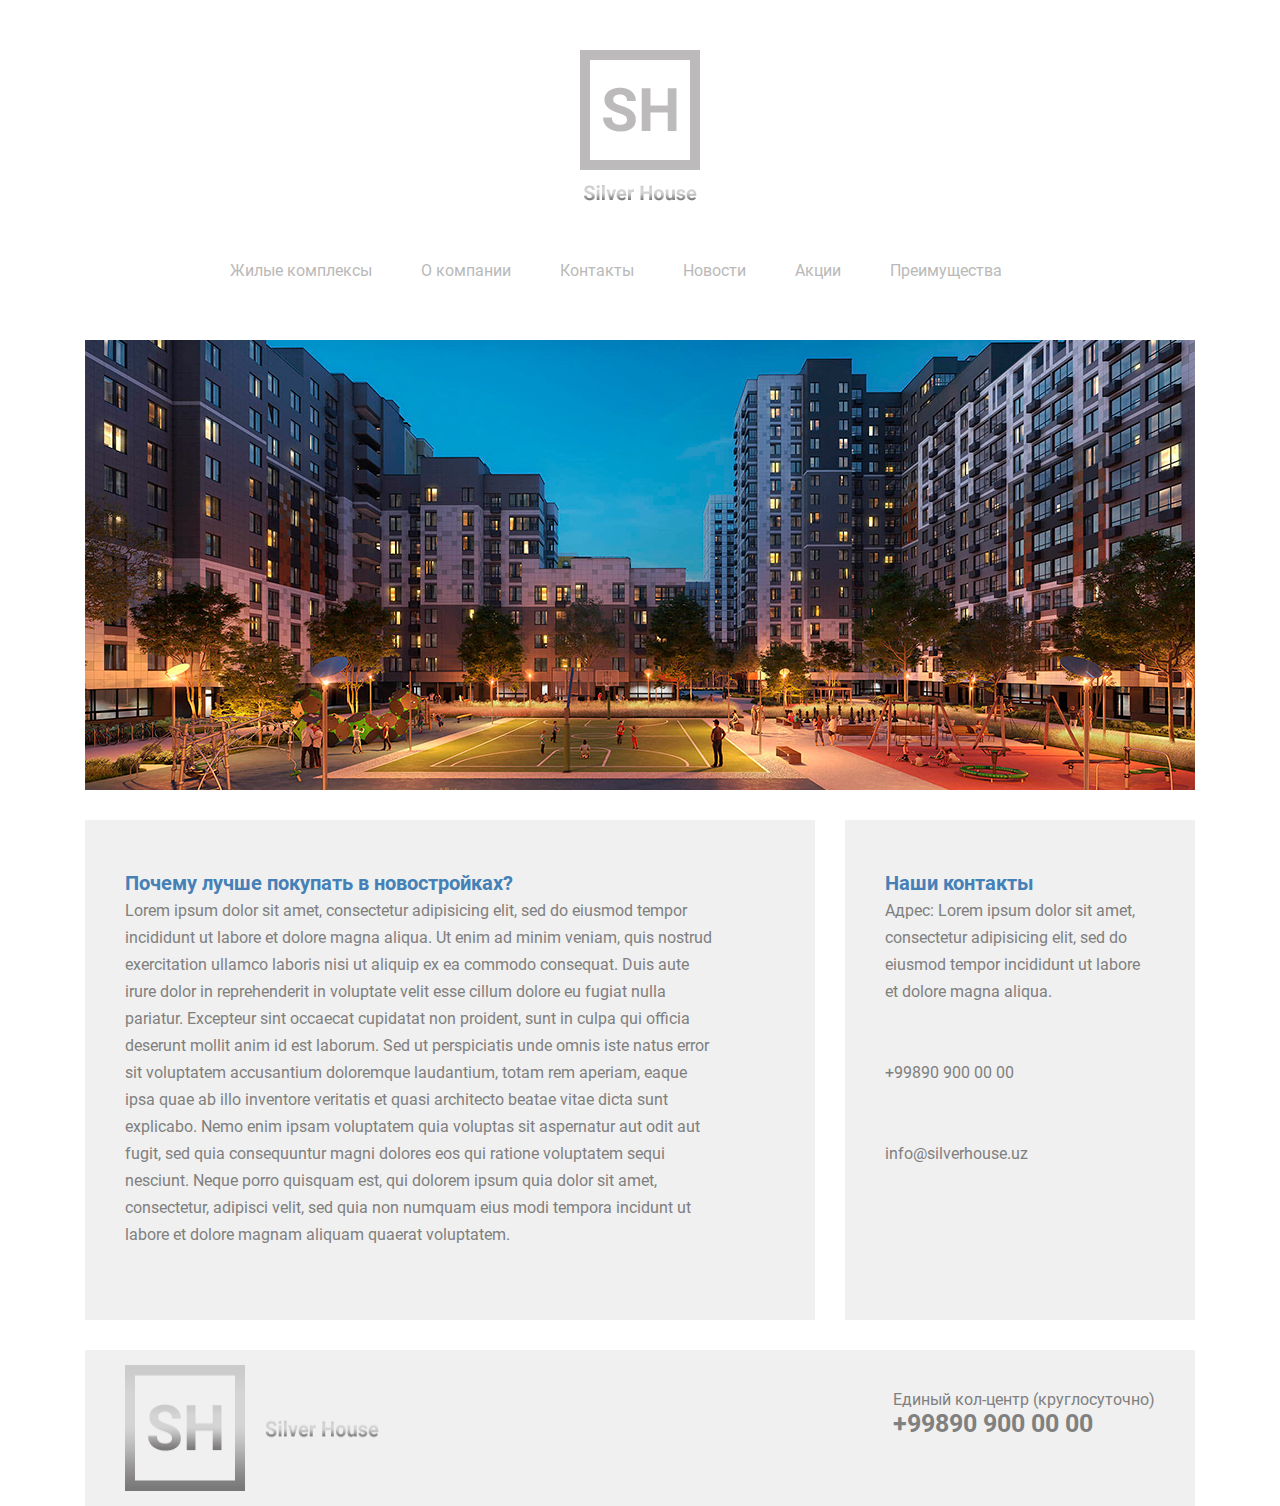
==== SilverHouse/index.html @ 0909acef "other shit" ====
<!DOCTYPE html>
<html lang="en">
<head>
    <meta charset="UTF-8">
    <meta name="viewport" content="width=device-width, initial-scale=1.0">
    <title>SHouse</title>
    <link rel="stylesheet" href="css/main.css">
</head>
<body>
    
    <!-- header -->
    <div class="header">
        <div class="header__center">
            <div class="navbar">
                <a href="#"><img src="img/SH.png" alt="logo"></a>
                <ul class="navbar__list">
                    <li><a href="#">Жилые комплексы</a></li>
                    <li><a href="#">О компании</a></li>
                    <li><a href="#">Контакты</a></li>
                    <li><a href="#">Новости</a></li>
                    <li><a href="#">Акции</a></li>
                    <li><a href="#">Преимущества</a></li>
                </ul>
            </div>
        </div>
    </div>
    <!-- header end -->

    <!-- content -->
    <div class="content">
        <div class="content__center">
            <div>
                <img src="img/city.jpg" alt="city">
            </div>
            <div class="content__box">
                <div class="info">
                    <span>Почему лучше покупать в новостройках?</span>
                    <p>Lorem ipsum dolor sit amet, consectetur adipisicing elit, sed do eiusmod tempor incididunt ut labore et dolore magna aliqua. Ut enim ad minim veniam, quis nostrud exercitation ullamco laboris nisi ut aliquip ex ea commodo consequat. Duis aute irure dolor in reprehenderit in voluptate velit esse cillum dolore eu fugiat nulla pariatur. Excepteur sint occaecat cupidatat non proident, sunt in culpa qui officia deserunt mollit anim id est laborum. Sed ut perspiciatis unde omnis iste natus error sit voluptatem accusantium doloremque laudantium, totam rem aperiam, eaque ipsa quae ab illo inventore veritatis et quasi architecto beatae vitae dicta sunt explicabo. Nemo enim ipsam voluptatem quia voluptas sit aspernatur aut odit aut fugit, sed quia consequuntur magni dolores eos qui ratione voluptatem sequi nesciunt. Neque porro quisquam est, qui dolorem ipsum quia dolor sit amet, consectetur, adipisci velit, sed quia non numquam eius modi tempora incidunt ut labore et dolore magnam aliquam quaerat voluptatem.</p>
                </div>
                <div class="contact">
                    <span>Наши контакты</span> 
                    <p>Адрес: Lorem ipsum dolor sit amet, consectetur adipisicing elit, sed do eiusmod tempor incididunt ut labore et dolore magna aliqua.<br><br><br>+99890 900 00 00<br><br><br>info@silverhouse.uz</p>                
                </div>
            </div>
        </div>
    </div>
    <!-- content end -->

    <!-- footer -->
    <div class="footer">
        <div class="footer__center">
            <div class="footer__content">
                <img src="img/SH_footer.png">
                <div class="footer__text">
                    <p>Единый кол-центр (круглосуточно)</p>
                    <h2>+99890 900 00 00</h2>
                </div>
            </div>
        </div>
    </div>
    <!-- footer end -->


</body>
</html>
---- SilverHouse/css/main.css ----
@import 'font.css';
* {
    margin: 0;
    padding: 0;
    box-sizing: border-box;
    text-decoration: none;
    list-style: none;
    font-family: 'Roboto';
}
.header {
    width: 100%;
    min-height: 340px;
}
.header__center,
.content__center,
.footer__center {
    width: 1140px;
    padding: 0 15px;
    margin: 0 auto;
}
.navbar img {
    padding: 50px 0 60px 0;
    display: flex;
    justify-content: center;
    margin: 0 auto;
}
.navbar__list{
    width: 820px;
    display: flex;
    flex-direction: row;
    justify-content: space-between;
    margin: 0 auto 65px;

}
.navbar__list a{
    margin-right: 48px;
    color: #bab9b9;
    padding-bottom: 15px;
    border-bottom: 1px solid transparent;
}
.navbar__list a:hover{
    color: #4581b7;
    border-bottom-color: inherit;
}
.content{
    width: 100%;
    min-height: 450px;
}
.content__center img {
    display: flex;
    margin: 0 auto;
    
}
.content__box{
    display: flex;
    justify-content: space-between;
}
.info {
    width: 730px;
    height: 500px;
    background: #f0f0f0;
    margin: 30px 15px 30px 0;
    padding: 50px 100px 0 40px;
}
.info span,
.contact span{
    line-height: 27px;
    color: #4581b7;
    font-size: 20px;
    font-weight: 700;
}
.info p,
.contact p{
    line-height: 27px;
    font-size: 16px;
    color: #7f7f7f;
}
.contact {
    width: 350px;
    background: #f0f0f0;
    height: 500px;
    margin: 30px 0 30px 15px;
    padding: 50px 40px 0 40px;
}
/* footer */
.footer{
    width: 100%;
    min-height: 150px;
    
}
.footer__content{
    display: flex;
    justify-content: space-between;
    background-color: #f0f0f0;
}
.footer__content img{
    padding: 15px 0 15px 40px;
}
.footer__text{
    font-size: 16px;
    color: #808080;
    padding: 40px 40px 68px 0;
}
.footer__text h2{
    font-size: 25px;
    font-weight: 700;
}
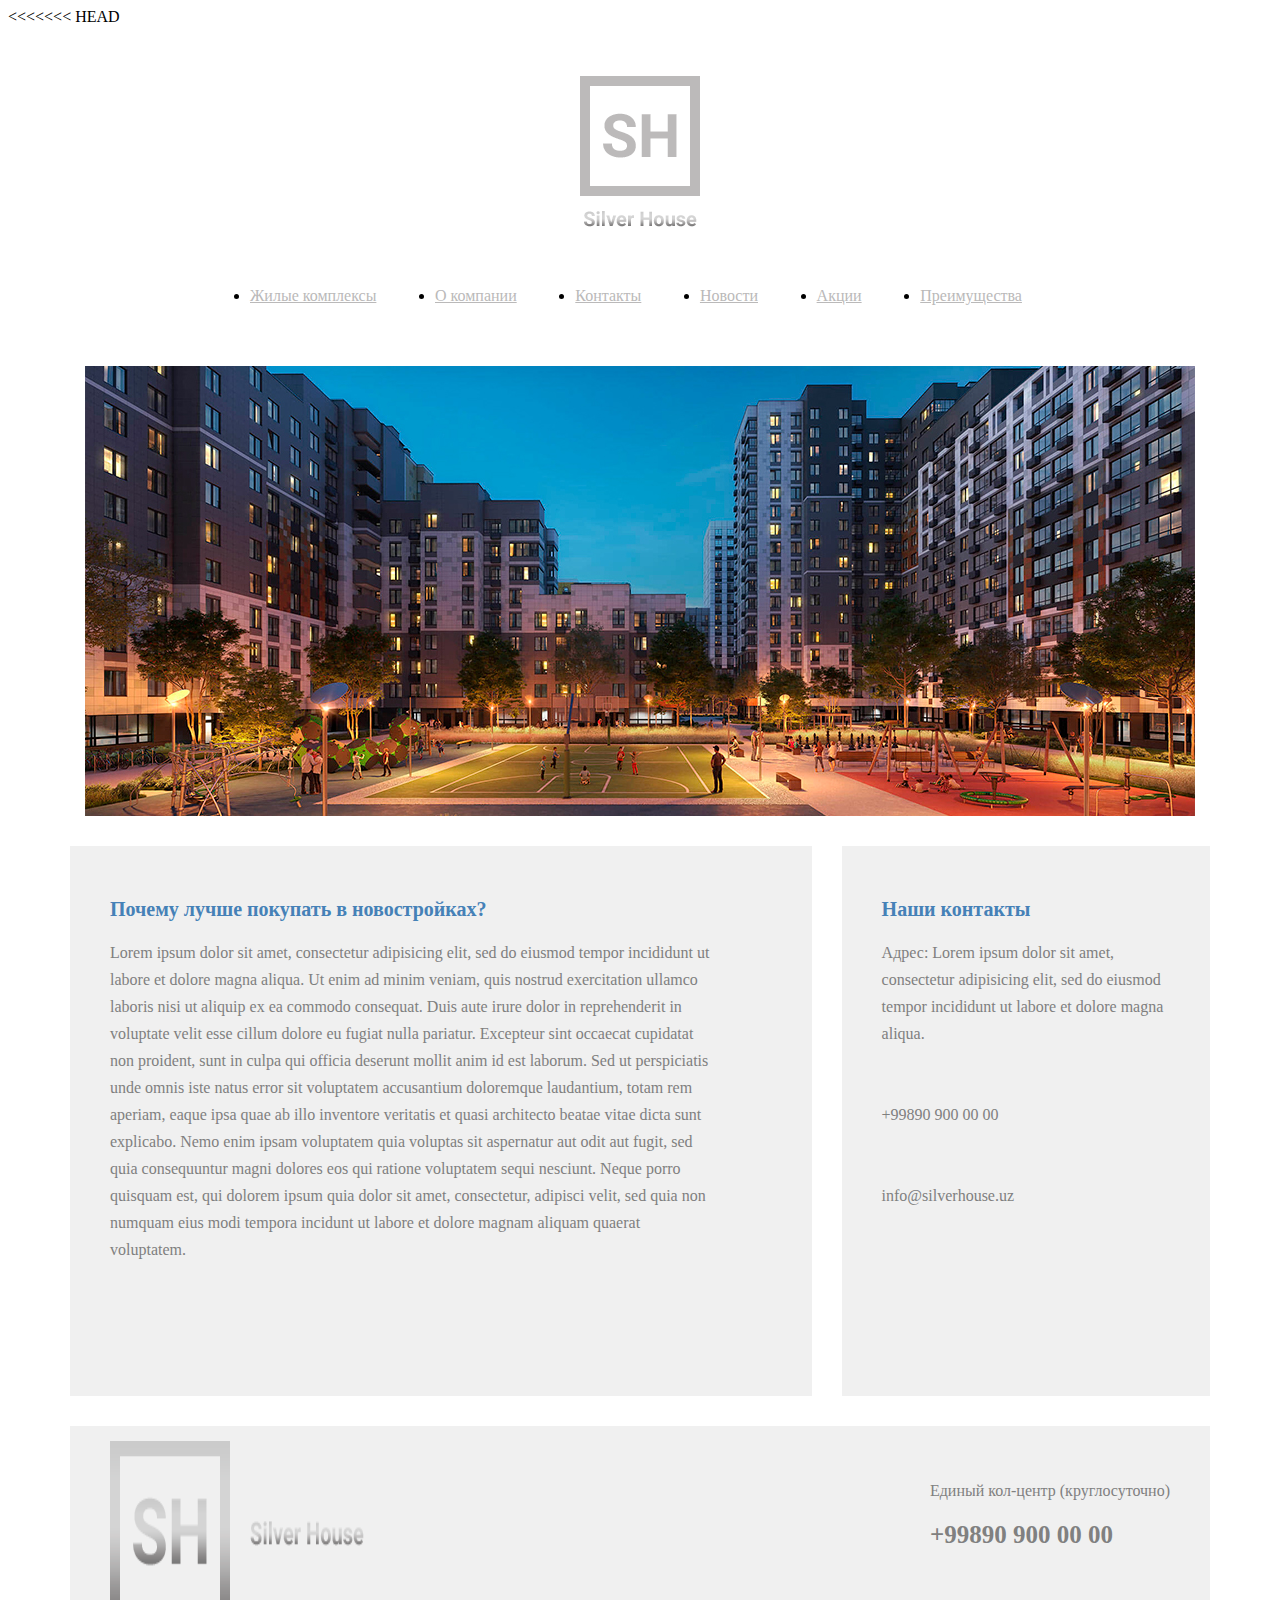
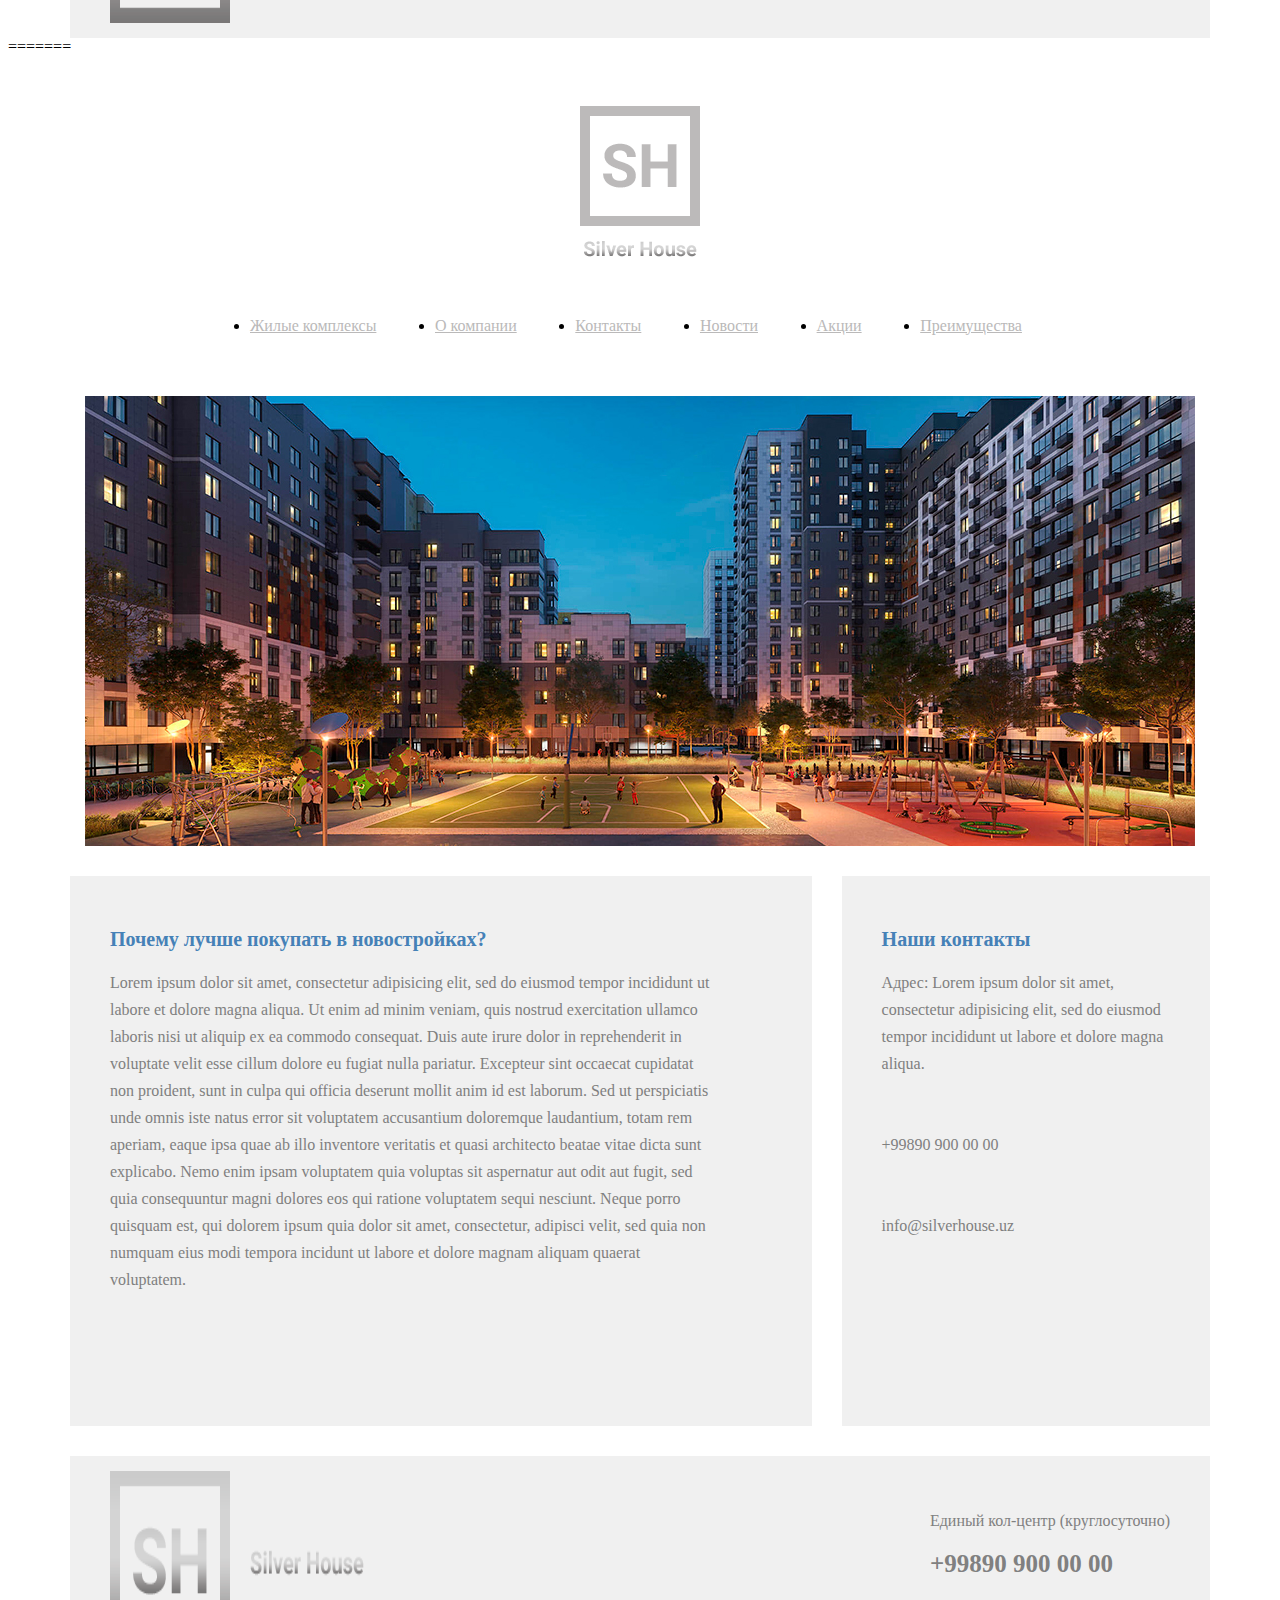
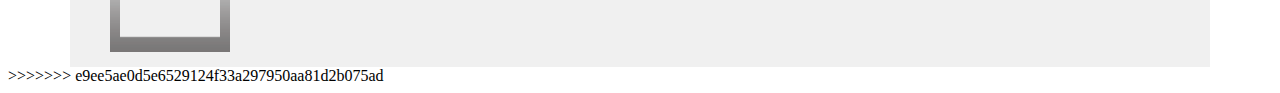
==== commit 402282ac: "top content naxuy" ====
--- a/SilverHouse/index.html
+++ b/SilverHouse/index.html
@@ -1,65 +1,132 @@
-<!DOCTYPE html>
-<html lang="en">
-<head>
-    <meta charset="UTF-8">
-    <meta name="viewport" content="width=device-width, initial-scale=1.0">
-    <title>SHouse</title>
-    <link rel="stylesheet" href="css/main.css">
-</head>
-<body>
-    
-    <!-- header -->
-    <div class="header">
-        <div class="header__center">
-            <div class="navbar">
-                <a href="#"><img src="img/SH.png" alt="logo"></a>
-                <ul class="navbar__list">
-                    <li><a href="#">Жилые комплексы</a></li>
-                    <li><a href="#">О компании</a></li>
-                    <li><a href="#">Контакты</a></li>
-                    <li><a href="#">Новости</a></li>
-                    <li><a href="#">Акции</a></li>
-                    <li><a href="#">Преимущества</a></li>
-                </ul>
-            </div>
-        </div>
-    </div>
-    <!-- header end -->
-
-    <!-- content -->
-    <div class="content">
-        <div class="content__center">
-            <div>
-                <img src="img/city.jpg" alt="city">
-            </div>
-            <div class="content__box">
-                <div class="info">
-                    <span>Почему лучше покупать в новостройках?</span>
-                    <p>Lorem ipsum dolor sit amet, consectetur adipisicing elit, sed do eiusmod tempor incididunt ut labore et dolore magna aliqua. Ut enim ad minim veniam, quis nostrud exercitation ullamco laboris nisi ut aliquip ex ea commodo consequat. Duis aute irure dolor in reprehenderit in voluptate velit esse cillum dolore eu fugiat nulla pariatur. Excepteur sint occaecat cupidatat non proident, sunt in culpa qui officia deserunt mollit anim id est laborum. Sed ut perspiciatis unde omnis iste natus error sit voluptatem accusantium doloremque laudantium, totam rem aperiam, eaque ipsa quae ab illo inventore veritatis et quasi architecto beatae vitae dicta sunt explicabo. Nemo enim ipsam voluptatem quia voluptas sit aspernatur aut odit aut fugit, sed quia consequuntur magni dolores eos qui ratione voluptatem sequi nesciunt. Neque porro quisquam est, qui dolorem ipsum quia dolor sit amet, consectetur, adipisci velit, sed quia non numquam eius modi tempora incidunt ut labore et dolore magnam aliquam quaerat voluptatem.</p>
-                </div>
-                <div class="contact">
-                    <span>Наши контакты</span> 
-                    <p>Адрес: Lorem ipsum dolor sit amet, consectetur adipisicing elit, sed do eiusmod tempor incididunt ut labore et dolore magna aliqua.<br><br><br>+99890 900 00 00<br><br><br>info@silverhouse.uz</p>                
-                </div>
-            </div>
-        </div>
-    </div>
-    <!-- content end -->
-
-    <!-- footer -->
-    <div class="footer">
-        <div class="footer__center">
-            <div class="footer__content">
-                <img src="img/SH_footer.png">
-                <div class="footer__text">
-                    <p>Единый кол-центр (круглосуточно)</p>
-                    <h2>+99890 900 00 00</h2>
-                </div>
-            </div>
-        </div>
-    </div>
-    <!-- footer end -->
-
-
-</body>
+<<<<<<< HEAD
+<!DOCTYPE html>
+<html lang="en">
+<head>
+    <meta charset="UTF-8">
+    <meta name="viewport" content="width=device-width, initial-scale=1.0">
+    <title>SHouse</title>
+    <link rel="stylesheet" href="css/main.css">
+</head>
+<body>
+    
+    <!-- header -->
+    <div class="header">
+        <div class="header__center">
+            <div class="navbar">
+                <a href="#"><img src="img/SH.png" alt="logo"></a>
+                <ul class="navbar__list">
+                    <li><a href="#">Жилые комплексы</a></li>
+                    <li><a href="#">О компании</a></li>
+                    <li><a href="#">Контакты</a></li>
+                    <li><a href="#">Новости</a></li>
+                    <li><a href="#">Акции</a></li>
+                    <li><a href="#">Преимущества</a></li>
+                </ul>
+            </div>
+        </div>
+    </div>
+    <!-- header end -->
+
+    <!-- content -->
+    <div class="content">
+        <div class="content__center">
+            <div>
+                <img src="img/city.jpg" alt="city">
+            </div>
+            <div class="content__box">
+                <div class="info">
+                    <span>Почему лучше покупать в новостройках?</span>
+                    <p>Lorem ipsum dolor sit amet, consectetur adipisicing elit, sed do eiusmod tempor incididunt ut labore et dolore magna aliqua. Ut enim ad minim veniam, quis nostrud exercitation ullamco laboris nisi ut aliquip ex ea commodo consequat. Duis aute irure dolor in reprehenderit in voluptate velit esse cillum dolore eu fugiat nulla pariatur. Excepteur sint occaecat cupidatat non proident, sunt in culpa qui officia deserunt mollit anim id est laborum. Sed ut perspiciatis unde omnis iste natus error sit voluptatem accusantium doloremque laudantium, totam rem aperiam, eaque ipsa quae ab illo inventore veritatis et quasi architecto beatae vitae dicta sunt explicabo. Nemo enim ipsam voluptatem quia voluptas sit aspernatur aut odit aut fugit, sed quia consequuntur magni dolores eos qui ratione voluptatem sequi nesciunt. Neque porro quisquam est, qui dolorem ipsum quia dolor sit amet, consectetur, adipisci velit, sed quia non numquam eius modi tempora incidunt ut labore et dolore magnam aliquam quaerat voluptatem.</p>
+                </div>
+                <div class="contact">
+                    <span>Наши контакты</span> 
+                    <p>Адрес: Lorem ipsum dolor sit amet, consectetur adipisicing elit, sed do eiusmod tempor incididunt ut labore et dolore magna aliqua.<br><br><br>+99890 900 00 00<br><br><br>info@silverhouse.uz</p>                
+                </div>
+            </div>
+        </div>
+    </div>
+    <!-- content end -->
+
+    <!-- footer -->
+    <div class="footer">
+        <div class="footer__center">
+            <div class="footer__content">
+                <img src="img/SH_footer.png">
+                <div class="footer__text">
+                    <p>Единый кол-центр (круглосуточно)</p>
+                    <h2>+99890 900 00 00</h2>
+                </div>
+            </div>
+        </div>
+    </div>
+    <!-- footer end -->
+
+
+</body>
+=======
+<!DOCTYPE html>
+<html lang="en">
+<head>
+    <meta charset="UTF-8">
+    <meta name="viewport" content="width=device-width, initial-scale=1.0">
+    <title>SHouse</title>
+    <link rel="stylesheet" href="css/main.css">
+</head>
+<body>
+    
+    <!-- header -->
+    <div class="header">
+        <div class="header__center">
+            <div class="navbar">
+                <a href="#"><img src="img/SH.png" alt="logo"></a>
+                <ul class="navbar__list">
+                    <li><a href="#">Жилые комплексы</a></li>
+                    <li><a href="#">О компании</a></li>
+                    <li><a href="#">Контакты</a></li>
+                    <li><a href="#">Новости</a></li>
+                    <li><a href="#">Акции</a></li>
+                    <li><a href="#">Преимущества</a></li>
+                </ul>
+            </div>
+        </div>
+    </div>
+    <!-- header end -->
+
+    <!-- content -->
+    <div class="content">
+        <div class="content__center">
+            <div>
+                <img src="img/city.jpg" alt="city">
+            </div>
+            <div class="content__box">
+                <div class="info">
+                    <span>Почему лучше покупать в новостройках?</span>
+                    <p>Lorem ipsum dolor sit amet, consectetur adipisicing elit, sed do eiusmod tempor incididunt ut labore et dolore magna aliqua. Ut enim ad minim veniam, quis nostrud exercitation ullamco laboris nisi ut aliquip ex ea commodo consequat. Duis aute irure dolor in reprehenderit in voluptate velit esse cillum dolore eu fugiat nulla pariatur. Excepteur sint occaecat cupidatat non proident, sunt in culpa qui officia deserunt mollit anim id est laborum. Sed ut perspiciatis unde omnis iste natus error sit voluptatem accusantium doloremque laudantium, totam rem aperiam, eaque ipsa quae ab illo inventore veritatis et quasi architecto beatae vitae dicta sunt explicabo. Nemo enim ipsam voluptatem quia voluptas sit aspernatur aut odit aut fugit, sed quia consequuntur magni dolores eos qui ratione voluptatem sequi nesciunt. Neque porro quisquam est, qui dolorem ipsum quia dolor sit amet, consectetur, adipisci velit, sed quia non numquam eius modi tempora incidunt ut labore et dolore magnam aliquam quaerat voluptatem.</p>
+                </div>
+                <div class="contact">
+                    <span>Наши контакты</span> 
+                    <p>Адрес: Lorem ipsum dolor sit amet, consectetur adipisicing elit, sed do eiusmod tempor incididunt ut labore et dolore magna aliqua.<br><br><br>+99890 900 00 00<br><br><br>info@silverhouse.uz</p>                
+                </div>
+            </div>
+        </div>
+    </div>
+    <!-- content end -->
+
+    <!-- footer -->
+    <div class="footer">
+        <div class="footer__center">
+            <div class="footer__content">
+                <img src="img/SH_footer.png">
+                <div class="footer__text">
+                    <p>Единый кол-центр (круглосуточно)</p>
+                    <h2>+99890 900 00 00</h2>
+                </div>
+            </div>
+        </div>
+    </div>
+    <!-- footer end -->
+
+
+</body>
+>>>>>>> e9ee5ae0d5e6529124f33a297950aa81d2b075ad
 </html>--- a/SilverHouse/css/main.css
+++ b/SilverHouse/css/main.css
@@ -1,107 +1,216 @@
-@import 'font.css';
-* {
-    margin: 0;
-    padding: 0;
-    box-sizing: border-box;
-    text-decoration: none;
-    list-style: none;
-    font-family: 'Roboto';
-}
-.header {
-    width: 100%;
-    min-height: 340px;
-}
-.header__center,
-.content__center,
-.footer__center {
-    width: 1140px;
-    padding: 0 15px;
-    margin: 0 auto;
-}
-.navbar img {
-    padding: 50px 0 60px 0;
-    display: flex;
-    justify-content: center;
-    margin: 0 auto;
-}
-.navbar__list{
-    width: 820px;
-    display: flex;
-    flex-direction: row;
-    justify-content: space-between;
-    margin: 0 auto 65px;
-
-}
-.navbar__list a{
-    margin-right: 48px;
-    color: #bab9b9;
-    padding-bottom: 15px;
-    border-bottom: 1px solid transparent;
-}
-.navbar__list a:hover{
-    color: #4581b7;
-    border-bottom-color: inherit;
-}
-.content{
-    width: 100%;
-    min-height: 450px;
-}
-.content__center img {
-    display: flex;
-    margin: 0 auto;
-    
-}
-.content__box{
-    display: flex;
-    justify-content: space-between;
-}
-.info {
-    width: 730px;
-    height: 500px;
-    background: #f0f0f0;
-    margin: 30px 15px 30px 0;
-    padding: 50px 100px 0 40px;
-}
-.info span,
-.contact span{
-    line-height: 27px;
-    color: #4581b7;
-    font-size: 20px;
-    font-weight: 700;
-}
-.info p,
-.contact p{
-    line-height: 27px;
-    font-size: 16px;
-    color: #7f7f7f;
-}
-.contact {
-    width: 350px;
-    background: #f0f0f0;
-    height: 500px;
-    margin: 30px 0 30px 15px;
-    padding: 50px 40px 0 40px;
-}
-/* footer */
-.footer{
-    width: 100%;
-    min-height: 150px;
-    
-}
-.footer__content{
-    display: flex;
-    justify-content: space-between;
-    background-color: #f0f0f0;
-}
-.footer__content img{
-    padding: 15px 0 15px 40px;
-}
-.footer__text{
-    font-size: 16px;
-    color: #808080;
-    padding: 40px 40px 68px 0;
-}
-.footer__text h2{
-    font-size: 25px;
-    font-weight: 700;
+<<<<<<< HEAD
+@import 'font.css';
+* {
+    margin: 0;
+    padding: 0;
+    box-sizing: border-box;
+    text-decoration: none;
+    list-style: none;
+    font-family: 'Roboto';
+}
+.header {
+    width: 100%;
+    min-height: 340px;
+}
+.header__center,
+.content__center,
+.footer__center {
+    width: 1140px;
+    padding: 0 15px;
+    margin: 0 auto;
+}
+.navbar img {
+    padding: 50px 0 60px 0;
+    display: flex;
+    justify-content: center;
+    margin: 0 auto;
+}
+.navbar__list{
+    width: 820px;
+    display: flex;
+    flex-direction: row;
+    justify-content: space-between;
+    margin: 0 auto 65px;
+
+}
+.navbar__list a{
+    margin-right: 48px;
+    color: #bab9b9;
+    padding-bottom: 15px;
+    border-bottom: 1px solid transparent;
+}
+.navbar__list a:hover{
+    color: #4581b7;
+    border-bottom-color: inherit;
+}
+.content{
+    width: 100%;
+    min-height: 450px;
+}
+.content__center img {
+    display: flex;
+    margin: 0 auto;
+    
+}
+.content__box{
+    display: flex;
+    justify-content: space-between;
+}
+.info {
+    width: 730px;
+    height: 500px;
+    background: #f0f0f0;
+    margin: 30px 15px 30px 0;
+    padding: 50px 100px 0 40px;
+}
+.info span,
+.contact span{
+    line-height: 27px;
+    color: #4581b7;
+    font-size: 20px;
+    font-weight: 700;
+}
+.info p,
+.contact p{
+    line-height: 27px;
+    font-size: 16px;
+    color: #7f7f7f;
+}
+.contact {
+    width: 350px;
+    background: #f0f0f0;
+    height: 500px;
+    margin: 30px 0 30px 15px;
+    padding: 50px 40px 0 40px;
+}
+/* footer */
+.footer{
+    width: 100%;
+    min-height: 150px;
+    
+}
+.footer__content{
+    display: flex;
+    justify-content: space-between;
+    background-color: #f0f0f0;
+}
+.footer__content img{
+    padding: 15px 0 15px 40px;
+}
+.footer__text{
+    font-size: 16px;
+    color: #808080;
+    padding: 40px 40px 68px 0;
+}
+.footer__text h2{
+    font-size: 25px;
+    font-weight: 700;
+=======
+@import 'font.css';
+* {
+    margin: 0;
+    padding: 0;
+    box-sizing: border-box;
+    text-decoration: none;
+    list-style: none;
+    font-family: 'Roboto';
+}
+.header {
+    width: 100%;
+    min-height: 340px;
+}
+.header__center,
+.content__center,
+.footer__center {
+    width: 1140px;
+    padding: 0 15px;
+    margin: 0 auto;
+}
+.navbar img {
+    padding: 50px 0 60px 0;
+    display: flex;
+    justify-content: center;
+    margin: 0 auto;
+}
+.navbar__list{
+    width: 820px;
+    display: flex;
+    flex-direction: row;
+    justify-content: space-between;
+    margin: 0 auto 65px;
+
+}
+.navbar__list a{
+    margin-right: 48px;
+    color: #bab9b9;
+    padding-bottom: 15px;
+    border-bottom: 1px solid transparent;
+}
+.navbar__list a:hover{
+    color: #4581b7;
+    border-bottom-color: inherit;
+}
+.content{
+    width: 100%;
+    min-height: 450px;
+}
+.content__center img {
+    display: flex;
+    margin: 0 auto;
+    
+}
+.content__box{
+    display: flex;
+    justify-content: space-between;
+}
+.info {
+    width: 730px;
+    height: 500px;
+    background: #f0f0f0;
+    margin: 30px 15px 30px 0;
+    padding: 50px 100px 0 40px;
+}
+.info span,
+.contact span{
+    line-height: 27px;
+    color: #4581b7;
+    font-size: 20px;
+    font-weight: 700;
+}
+.info p,
+.contact p{
+    line-height: 27px;
+    font-size: 16px;
+    color: #7f7f7f;
+}
+.contact {
+    width: 350px;
+    background: #f0f0f0;
+    height: 500px;
+    margin: 30px 0 30px 15px;
+    padding: 50px 40px 0 40px;
+}
+/* footer */
+.footer{
+    width: 100%;
+    min-height: 150px;
+    
+}
+.footer__content{
+    display: flex;
+    justify-content: space-between;
+    background-color: #f0f0f0;
+}
+.footer__content img{
+    padding: 15px 0 15px 40px;
+}
+.footer__text{
+    font-size: 16px;
+    color: #808080;
+    padding: 40px 40px 68px 0;
+}
+.footer__text h2{
+    font-size: 25px;
+    font-weight: 700;
+>>>>>>> e9ee5ae0d5e6529124f33a297950aa81d2b075ad
 }--- a/SilverHouse/css/main.css
+++ b/SilverHouse/css/main.css
@@ -1,107 +1,216 @@
-@import 'font.css';
-* {
-    margin: 0;
-    padding: 0;
-    box-sizing: border-box;
-    text-decoration: none;
-    list-style: none;
-    font-family: 'Roboto';
-}
-.header {
-    width: 100%;
-    min-height: 340px;
-}
-.header__center,
-.content__center,
-.footer__center {
-    width: 1140px;
-    padding: 0 15px;
-    margin: 0 auto;
-}
-.navbar img {
-    padding: 50px 0 60px 0;
-    display: flex;
-    justify-content: center;
-    margin: 0 auto;
-}
-.navbar__list{
-    width: 820px;
-    display: flex;
-    flex-direction: row;
-    justify-content: space-between;
-    margin: 0 auto 65px;
-
-}
-.navbar__list a{
-    margin-right: 48px;
-    color: #bab9b9;
-    padding-bottom: 15px;
-    border-bottom: 1px solid transparent;
-}
-.navbar__list a:hover{
-    color: #4581b7;
-    border-bottom-color: inherit;
-}
-.content{
-    width: 100%;
-    min-height: 450px;
-}
-.content__center img {
-    display: flex;
-    margin: 0 auto;
-    
-}
-.content__box{
-    display: flex;
-    justify-content: space-between;
-}
-.info {
-    width: 730px;
-    height: 500px;
-    background: #f0f0f0;
-    margin: 30px 15px 30px 0;
-    padding: 50px 100px 0 40px;
-}
-.info span,
-.contact span{
-    line-height: 27px;
-    color: #4581b7;
-    font-size: 20px;
-    font-weight: 700;
-}
-.info p,
-.contact p{
-    line-height: 27px;
-    font-size: 16px;
-    color: #7f7f7f;
-}
-.contact {
-    width: 350px;
-    background: #f0f0f0;
-    height: 500px;
-    margin: 30px 0 30px 15px;
-    padding: 50px 40px 0 40px;
-}
-/* footer */
-.footer{
-    width: 100%;
-    min-height: 150px;
-    
-}
-.footer__content{
-    display: flex;
-    justify-content: space-between;
-    background-color: #f0f0f0;
-}
-.footer__content img{
-    padding: 15px 0 15px 40px;
-}
-.footer__text{
-    font-size: 16px;
-    color: #808080;
-    padding: 40px 40px 68px 0;
-}
-.footer__text h2{
-    font-size: 25px;
-    font-weight: 700;
+<<<<<<< HEAD
+@import 'font.css';
+* {
+    margin: 0;
+    padding: 0;
+    box-sizing: border-box;
+    text-decoration: none;
+    list-style: none;
+    font-family: 'Roboto';
+}
+.header {
+    width: 100%;
+    min-height: 340px;
+}
+.header__center,
+.content__center,
+.footer__center {
+    width: 1140px;
+    padding: 0 15px;
+    margin: 0 auto;
+}
+.navbar img {
+    padding: 50px 0 60px 0;
+    display: flex;
+    justify-content: center;
+    margin: 0 auto;
+}
+.navbar__list{
+    width: 820px;
+    display: flex;
+    flex-direction: row;
+    justify-content: space-between;
+    margin: 0 auto 65px;
+
+}
+.navbar__list a{
+    margin-right: 48px;
+    color: #bab9b9;
+    padding-bottom: 15px;
+    border-bottom: 1px solid transparent;
+}
+.navbar__list a:hover{
+    color: #4581b7;
+    border-bottom-color: inherit;
+}
+.content{
+    width: 100%;
+    min-height: 450px;
+}
+.content__center img {
+    display: flex;
+    margin: 0 auto;
+    
+}
+.content__box{
+    display: flex;
+    justify-content: space-between;
+}
+.info {
+    width: 730px;
+    height: 500px;
+    background: #f0f0f0;
+    margin: 30px 15px 30px 0;
+    padding: 50px 100px 0 40px;
+}
+.info span,
+.contact span{
+    line-height: 27px;
+    color: #4581b7;
+    font-size: 20px;
+    font-weight: 700;
+}
+.info p,
+.contact p{
+    line-height: 27px;
+    font-size: 16px;
+    color: #7f7f7f;
+}
+.contact {
+    width: 350px;
+    background: #f0f0f0;
+    height: 500px;
+    margin: 30px 0 30px 15px;
+    padding: 50px 40px 0 40px;
+}
+/* footer */
+.footer{
+    width: 100%;
+    min-height: 150px;
+    
+}
+.footer__content{
+    display: flex;
+    justify-content: space-between;
+    background-color: #f0f0f0;
+}
+.footer__content img{
+    padding: 15px 0 15px 40px;
+}
+.footer__text{
+    font-size: 16px;
+    color: #808080;
+    padding: 40px 40px 68px 0;
+}
+.footer__text h2{
+    font-size: 25px;
+    font-weight: 700;
+=======
+@import 'font.css';
+* {
+    margin: 0;
+    padding: 0;
+    box-sizing: border-box;
+    text-decoration: none;
+    list-style: none;
+    font-family: 'Roboto';
+}
+.header {
+    width: 100%;
+    min-height: 340px;
+}
+.header__center,
+.content__center,
+.footer__center {
+    width: 1140px;
+    padding: 0 15px;
+    margin: 0 auto;
+}
+.navbar img {
+    padding: 50px 0 60px 0;
+    display: flex;
+    justify-content: center;
+    margin: 0 auto;
+}
+.navbar__list{
+    width: 820px;
+    display: flex;
+    flex-direction: row;
+    justify-content: space-between;
+    margin: 0 auto 65px;
+
+}
+.navbar__list a{
+    margin-right: 48px;
+    color: #bab9b9;
+    padding-bottom: 15px;
+    border-bottom: 1px solid transparent;
+}
+.navbar__list a:hover{
+    color: #4581b7;
+    border-bottom-color: inherit;
+}
+.content{
+    width: 100%;
+    min-height: 450px;
+}
+.content__center img {
+    display: flex;
+    margin: 0 auto;
+    
+}
+.content__box{
+    display: flex;
+    justify-content: space-between;
+}
+.info {
+    width: 730px;
+    height: 500px;
+    background: #f0f0f0;
+    margin: 30px 15px 30px 0;
+    padding: 50px 100px 0 40px;
+}
+.info span,
+.contact span{
+    line-height: 27px;
+    color: #4581b7;
+    font-size: 20px;
+    font-weight: 700;
+}
+.info p,
+.contact p{
+    line-height: 27px;
+    font-size: 16px;
+    color: #7f7f7f;
+}
+.contact {
+    width: 350px;
+    background: #f0f0f0;
+    height: 500px;
+    margin: 30px 0 30px 15px;
+    padding: 50px 40px 0 40px;
+}
+/* footer */
+.footer{
+    width: 100%;
+    min-height: 150px;
+    
+}
+.footer__content{
+    display: flex;
+    justify-content: space-between;
+    background-color: #f0f0f0;
+}
+.footer__content img{
+    padding: 15px 0 15px 40px;
+}
+.footer__text{
+    font-size: 16px;
+    color: #808080;
+    padding: 40px 40px 68px 0;
+}
+.footer__text h2{
+    font-size: 25px;
+    font-weight: 700;
+>>>>>>> e9ee5ae0d5e6529124f33a297950aa81d2b075ad
 }